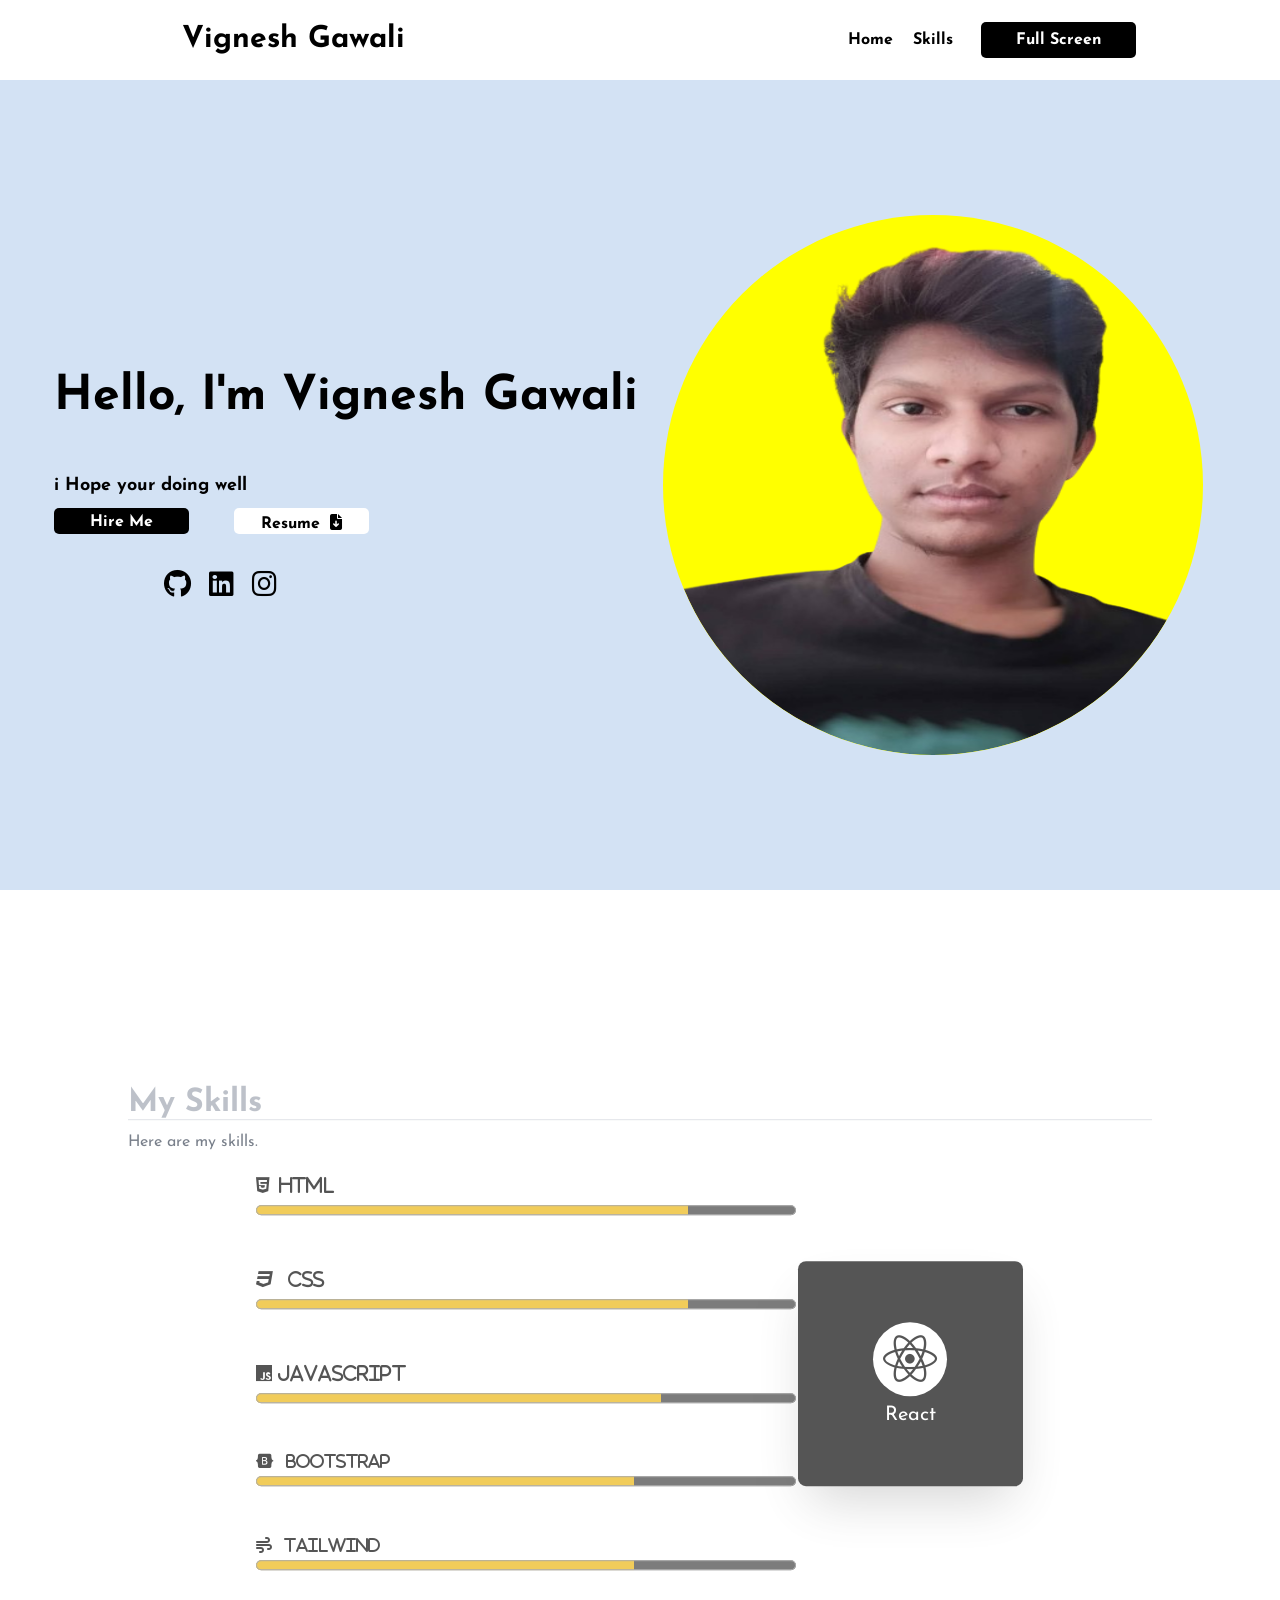
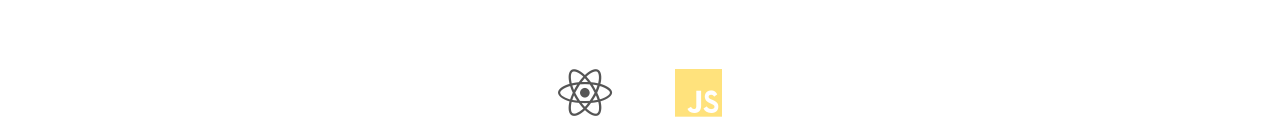
==== index.html @ c48fa905 "second commit" ====
<!DOCTYPE html>
<html lang="en">
  <head>
    <meta charset="UTF-8" />
    <meta name="viewport" content="width=device-width, initial-scale=1.0" />
    <title>Vignesh Gawali</title>
    <link rel="stylesheet" href="style.css" />
    <link rel="shortcut icon" href="./images/me.jpg" type="image/x-icon" />
    <link
      rel="stylesheet"
      href="https://cdnjs.cloudflare.com/ajax/libs/font-awesome/6.5.1/css/all.min.css"
      integrity="sha512-DTOQO9RWCH3ppGqcWaEA1BIZOC6xxalwEsw9c2QQeAIftl+Vegovlnee1c9QX4TctnWMn13TZye+giMm8e2LwA=="
      crossorigin="anonymous"
      referrerpolicy="no-referrer"
    />
    <script src="https://cdnjs.cloudflare.com/ajax/libs/gsap/3.12.5/gsap.min.js" integrity="sha512-7eHRwcbYkK4d9g/6tD/mhkf++eoTHwpNM9woBxtPUBWm67zeAfFC+HrdoE2GanKeocly/VxeLvIqwvCdk7qScg==" crossorigin="anonymous" referrerpolicy="no-referrer"></script>
  </head>
  <body>
    <div class="navcontainer" id="navbar">
      <nav class="navbar">
        <div class="right"><a href="#navbar" target="_self">Vignesh Gawali</a></div>

        <div class="left">
          <label for="check" class="check-label"
            ><i class="fa-solid fa-bars"></i
          ></label>
          <input type="checkbox" name="check" id="check" />

          <ul class="list">
            <li><a href="#main1" id="hover">Home</a></li>
            <li><a href="#skils1" id="hover" style="margin-right: 2vh;">Skills</a></li>
            <li><a href="#" id="fullscr">Full Screen</a></li>
          </ul>
        </div>
      </nav>
    </div>

    <div class="main" id="main1">
      <div class="left">
        <h1 class="name">Hello, I'm Vignesh Gawali</h1>
        <p class="sub-head caret">Web&nbsp;Developer</p>
        <p class="quote">i Hope your doing well</p>

        <div class="button-container">
          <a href="#" id="hover">Hire Me</a>
          <a href="./files/Vignesh Gawali Resume.pdf" download id="hover">
            Resume &nbsp;<i class="fa-solid fa-file-arrow-down"></i
          ></a>
        </div>

        <div class="socials">
          <a href="https://github.com/vbg3008/"
            ><i class="fa-brands fa-github"></i
          ></a>
          <a href="https://www.linkedin.com/in/vbg3008/"
            ><i class="fa-brands fa-linkedin"></i
          ></a>
          <a href="https://www.instagram.com/stories/nickhilllllllllll/"
            ><i class="fa-brands fa-instagram"></i
          ></a>
        </div>
      </div>
      <div class="right">
        <div class="img-container">
          <img src="./images/me-removebg-preview.png" class="me" alt="" />
        </div>
        <!-- <div class="circle">
          <img
            class="w-[135px] md:w-[90px] circle-text"
            src="https://ik.imagekit.io/imgkitt/tr:w-400/Full_Stack_Developer2.png?updatedAt=1683134009107"
            alt=""
          />
          <svg
            stroke="currentColor"
            fill="red"
            stroke-width="0"
            viewBox="0 0 448 512"
            class="text-black absolute top-[50%] left-[50%] translate-x-[-50%] translate-y-[-50%]"
            height="1em"
            width="1em"
            xmlns="http://www.w3.org/2000/svg"
          >
            <path
              d="M424.4 214.7L72.4 6.6C43.8-10.3 0 6.1 0 47.9V464c0 37.5 40.7 60.1 72.4 41.3l352-208c31.4-18.5 31.5-64.1 0-82.6z"
            ></path>
          </svg>
        </div> -->
      </div>
    </div>

    <div  class="skills">
      <div class="myskills">
        <h1>My Skills</h1>
        <p>Here are my skills.        </p>
      </div>

      <div class="skillbars" id="skils1">
        <div class="bars">
        <div class="html">
          <i class="fa-brands fa-html5">&nbsp;&nbsp;HTML</i>
          <progress value="80" max="100"></progress>
        </div>
        <div class="css">
          <i class="fa-brands fa-css3"> &nbsp;&nbsp;CSS</i>
          <progress value="80" max="100"></progress>
        </div>
        <div class="javascript">
          <i class="fa-brands fa-js"> Javascript</i>
          <progress value="75" max="100"></progress>
        </div>
        <!-- <div class="MaterialUi">
          <i class="fa-solid fa-m">&nbsp;&nbsp; Material Ui</i>
          <progress value="0" max="100"></progress>
        </div> -->
        <div class="Bootstrap">
          <i class="fa-brands fa-bootstrap">&nbsp;&nbsp; Bootstrap</i>
          <progress value="70" max="100"></progress>
        </div>
        <div class="Tailwind">
          <i class="fa-solid fa-wind">&nbsp;&nbsp; TailWind</i>
          <progress value="70" max="100"></progress>
        </div>
       </div>

      <div class="techcards">
        <div class="react">
          <i class="fa-brands fa-react"></i>
          <p>React</p>
        </div>
        <!-- <div class="next">
          <i class="fa-solid fa-n"></i>
          <p>Next Js</p>
        </div> -->
      </div>
    </div>

    <footer>
      <i class="fa-brands fa-react"></i>
      <i class="fa-brands fa-js" style="color: #FFD43B;"></i>
      <!-- <i class="fa-solid fa-n"></i> -->
    </footer>
 
 
 
 
 
 
 
 
 
    <script>
      //for main
      gsap.from(".navcontainer", 1, {
        opacity: 0,
        y: -1000,
        delay: 0,
      });
      gsap.from(".left", 1.3, {
        opacity: 0,
        x: -1000,
        delay: 0,
      });
      gsap.from(".right", 1.3, {
        opacity: 0,
        x: 1000,
        delay: 0,
      });

      //for skills
      gsap.from(".skills", 2, {
        scrollTrigger:".myskills",
        opacity: 0,
        y:-60,
        delay: 1.1,

      });

    </script>
 
 
 
  </body>
</html>
---- style.css ----
@import url("https://fonts.googleapis.com/css2?family=Josefin+Sans:ital,wght@0,100..700;1,100..700&display=swap");

* {
  margin: 0;
  padding: 0;
  font-family: "Josefin Sans", monospace;
  transition: all ease;
  scroll-behavior: smooth;
}
.navcontainer {
  position: sticky;
  position: -webkit-sticky;
  top: 0;
  width: 100%;
  height: auto;
  z-index: 3;
}
.navbar {
  display: flex;
  align-items: center;
  justify-content: space-between;
  background-color: white;
  z-index: 10;
  color: black;
  line-height: 76px;
  position: sticky;
  font-weight: 700;
  font-size: 16px;
  width: 100%;
  height: 80px;
  z-index: 3;
}
.navbar .right a {
  color: black;
  text-decoration: none;
  font-size: 30px;
  line-height: 36px;
}
.navbar .left {
  font-size: 16px;
  font-weight: 700;
  line-height: 24px;
}
.check-label,
#check {
  display: none;
}

.list {
  display: flex;
  justify-content: center;
  align-items: center;
  list-style: none;
}

.list ul li {
  list-style-type: none;
}
.list li a {
  color: black;
  padding: 10px;
  text-decoration: none;
  text-align: center;
  display: inline-block;
}

#fullscr {
  text-decoration: none;
  text-align: center;
  background-color: #000000;
  color: #fff;
  padding-top: 6px;
  display: inline-block;
  height: 20px;
  width: 15vh;
  border-radius: 5px;
}
#fullscr:hover {
  color: #eab308;
}

.main {
  width: 100%;
  height: 90vh;
  z-index: -1;
  display: flex;
  align-items: center;
  justify-content: space-around;
  background-color: #d3e2f4;
  top: 80px;
}

.left {
  width: 50%;
  height: auto;
  font-weight: 700;
  margin-left: 6vh;
  text-align: left;
}

.left .name {
  padding-bottom: 1vh;
  font-size: 48px;
  list-style: 48px;
}

.left .sub-head {
  white-space: none;
  overflow: hidden;
  padding-bottom: 1vh;

  font-size: 36px;
  line-height: 40px;
  color: #eab308;
  height: 34px;

  animation: typewriter_1 4s infinite both , blink-caret 4s step-end infinite;
}

@keyframes blink-caret {
  from{border-right-color: #eab308;}
  to{border-right-color: transparent;}
}
@keyframes typewriter_1 {
  0% {
    width: 0%;
    border-right: 2px solid #eab308;
  }
  50% {
    width: 37%;
    border-right: 2px solid #eab308;

  }
  100% {
    width: 0%;
  }
}

.left .quote {
  padding-bottom: 1vh;
  font-size: 18px;
  line-height: 26px;
}
.left .button-container {
  display: flex;
  align-items: center;
  justify-content: space-between;
  width: 35vh;
}
.left .button-container a {
  text-decoration: none;
  text-align: center;
  background-color: #000000;
  color: #fff;
  padding-top: 6px;
  display: inline-block;
  height: 20px;
  width: 15vh;
  border-radius: 5px;
}

.left .button-container a:nth-child(2) {
  background-color: white;
  color: black;
}

.left .socials {
  display: flex;
  align-items: center;
  justify-content: center;
  width: 35vh;
  padding-top: 4vh;
  color: black;
}

.left .socials a i {
  color: #000000;
  font-size: 28px;
  line-height: 28px;
  font-weight: 400;
  margin-left: 2vh;
}
.left .socials a i:hover {
  transform: scale(1.2);
}

.right {
  width: 50%;
  height: auto;
  font-weight: 700;
  margin-right: 6vh;
  display: flex;
  align-items: center;
  justify-content: center;
  flex-direction: column;
}

.right .img-container {
  display: flex;
  align-items: center;
  justify-content: center;
  background-color: yellow;
  border-radius: 50%;
  height: 60vh;
  width: 60vh;
  overflow: hidden;
  z-index: -10;
}

.me {
  height: 60vh;
  width: 60vh;
  border-radius: 50%;
  /* display: block; */
  vertical-align: middle;
  /* animation: ani 1.5s ease-in-out infinite; */
}

/* animationssss */
@keyframes ani {
  0% {
    transform: translateX(-5%);
  }
  20% {
    transform: translateX(-5%);
    opacity: 0.7;
  }
  40% {
    transform: translateX(5%);
    opacity: 0.4;
  }
  60% {
    transform: translateX(5%);
    opacity: 0;
  }
  80% {
    transform: translateX(10%);
    opacity: 0;
  }
  100% {
    transform: translateX(-20%);
    opacity: 1;
  }
}

@keyframes circular-motion {
  from {
    rotate: 0deg;
  }
  to {
    rotate: 360deg;
  }
}
#hover:hover {
  color: #eab308;
}

.circle img {
  height: 135px;
  width: 135px;
}

.circle {
  display: flex;
  align-items: center;
  justify-content: center;
}
svg {
  position: relative;
}
path {
  position: absolute;
  left: -40px;
}

.skills {
  height: 90vh;
  width: 100%;
  text-align: left;
}

progress {
  height: 10px;
  width: 5vh;
  accent-color: #eab308;
  color: white;
  /* background-color: white; */
  height: 20px;
  width: 60vh;
}

.skills {
  height: 90vh;
  width: 100%;
  display: flex;
  align-items: flex-start;
  justify-content: flex-start;
  flex-direction: column;
  padding-top: 40px;
  text-align: left;
}

.skills .myskills {
  border-bottom: none;
  margin: auto;
  margin-bottom: 2vh;
  color: #9ca3af;
  width: 80%;
  display: flex;
  flex-direction: column;
  align-items: center;
  justify-content: center;
}

.skills .myskills h1 {
  border-bottom: 1px solid #d1d5db;
  width: 100%;
}
.skills .myskills p {
  width: 100%;
  padding-top: 10px;
  line-height: 24px;
  color: #374151;
}

.skills .skillbars {
  width: 60%;
  margin: 0 auto;
  display: flex;
  gap: 2;
  align-items: center;
  justify-content: center;
  text-align: left;
}
.skills .skillbars .html i,
.css i,
.javascript i,
.MaterialUi i {
  display: block;
  font-size: 18px;
  line-height: 28px;
}

.bars {
  display: flex;
  gap: 5vh;
  flex-direction: column;
}

.techcards {
  width: 50%;
  height: inherit;
  text-align: center;
  display: flex;
  justify-content: center;
  flex-direction: column;

  align-items: center;
  gap: 10vh;
}

.techcards .react,
.next {
  background-color: black;
  border-radius: 8px;
  box-shadow: 0 25px 50px -12px rgb(0 0 0 / 0.25);
  height: 25vh;
  width: 25vh;
  color: white;
  display: flex;
  justify-content: center;
  flex-direction: column;

  align-items: center;
  font-size: 20px;
}

.react i,
.next i {
  background: white;
  color: black;
  font-size: 6vh;
  border-radius: 50%;
  padding: 10px;
  margin-bottom: 1vh;
}

/* footerrr */
footer {
  clear: both;
  position: relative;
  /* height: 200px; */
  margin-top: 10vh;
  width: 100%;
  height: 6vh;
  display: flex;
  align-items: center;
  justify-content: center;
  font-size: 6vh;
  /* position: absolute;
  bottom: 0; */
  color: black;
  gap: 7vh;
}

/* footer i:nth-child(2) {
  background-color: black;
} */

/* responsivee */

@media screen and (max-width: 700px) {
  .main {
    padding-top: 2vh;
    flex-direction: column-reverse;
    gap: 4vh;
    height: auto;
    width: 100%;
    justify-content: flex-start;
    overflow: hidden;
  }

  .left .socials {
    text-align: center;
    padding-bottom: 10vh;
    letter-spacing: 10px;
  }

  .skills .skillbars {
    flex-direction: column;
    gap: 10vh;
  }
  .skills .myskills {
    display: flex;
    justify-content: flex-start;
    align-items: start;
    margin: 0 auto;
    margin-bottom: 5vh;
  }
}

@media screen and (max-width: 700px) {
  .list {
    height: 100vh;
    width: 100%;
    display: flex;
    flex-direction: column;
    position: fixed;
    background: white;
    top: 50px;
    left: 100%;
    z-index: 5;
  }
  .check-label {
    display: block;
    text-align: right;
    margin-right: 5vh;
  }

  #check:checked ~ ul {
    left: 0%;
    transition: all ease-in-out 0.5s;
    z-index: 5;
  }
}
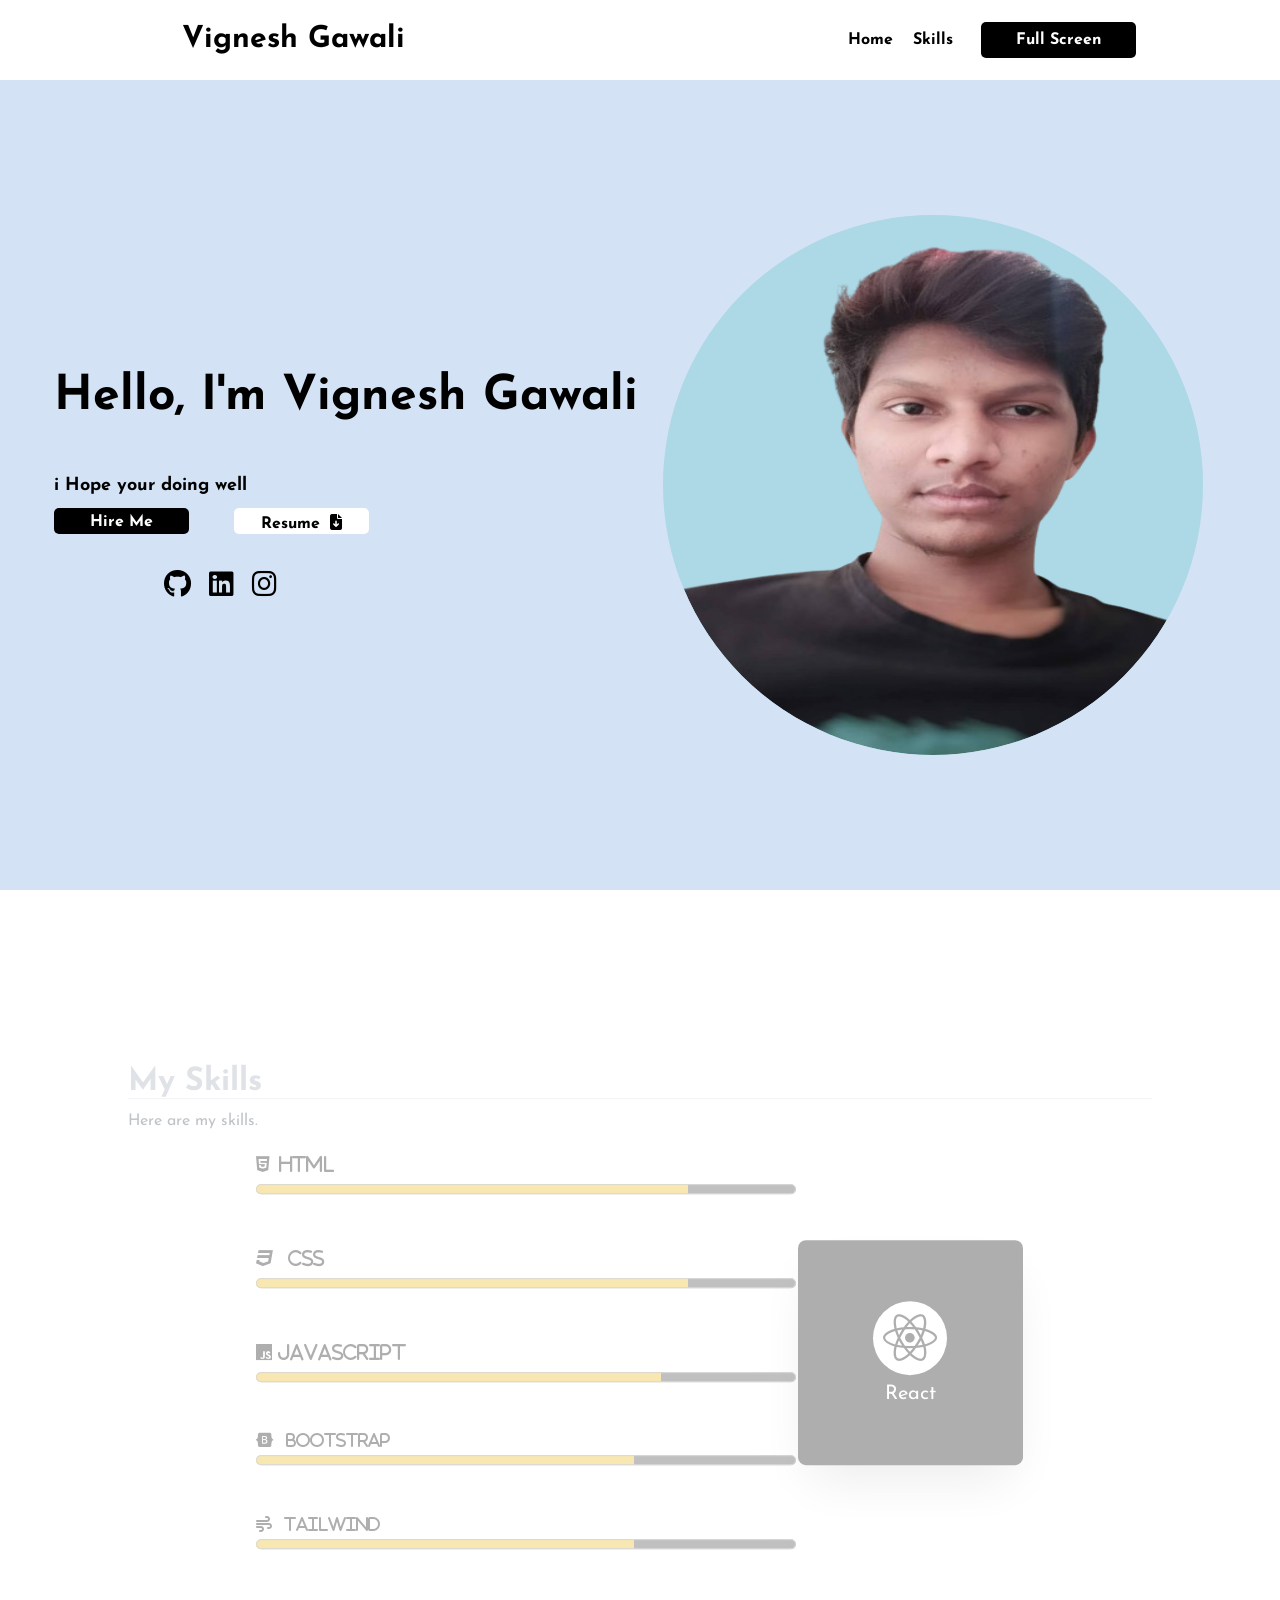
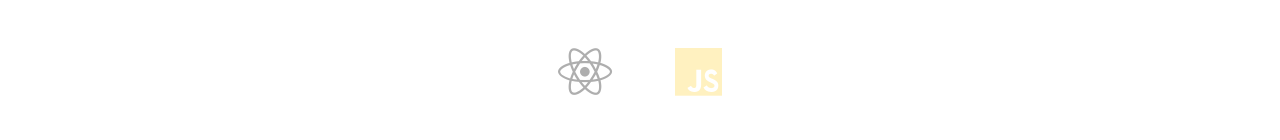
==== commit 865fa658: "Update index.html" ====
--- a/index.html
+++ b/index.html
@@ -2,7 +2,8 @@
 <html lang="en">
   <head>
     <meta charset="UTF-8" />
-    <meta name="viewport" content="width=device-width, initial-scale=1.0" />
+<!--     <meta name="viewport" content="width=device-width, initial-scale=1.0" /> -->
+    <meta name="viewport" content="width=1024">
     <title>Vignesh Gawali</title>
     <link rel="stylesheet" href="style.css" />
     <link rel="shortcut icon" href="./images/me.jpg" type="image/x-icon" />
--- a/style.css
+++ b/style.css
@@ -199,7 +199,7 @@
   display: flex;
   align-items: center;
   justify-content: center;
-  background-color: yellow;
+  background-color: lightblue;
   border-radius: 50%;
   height: 60vh;
   width: 60vh;
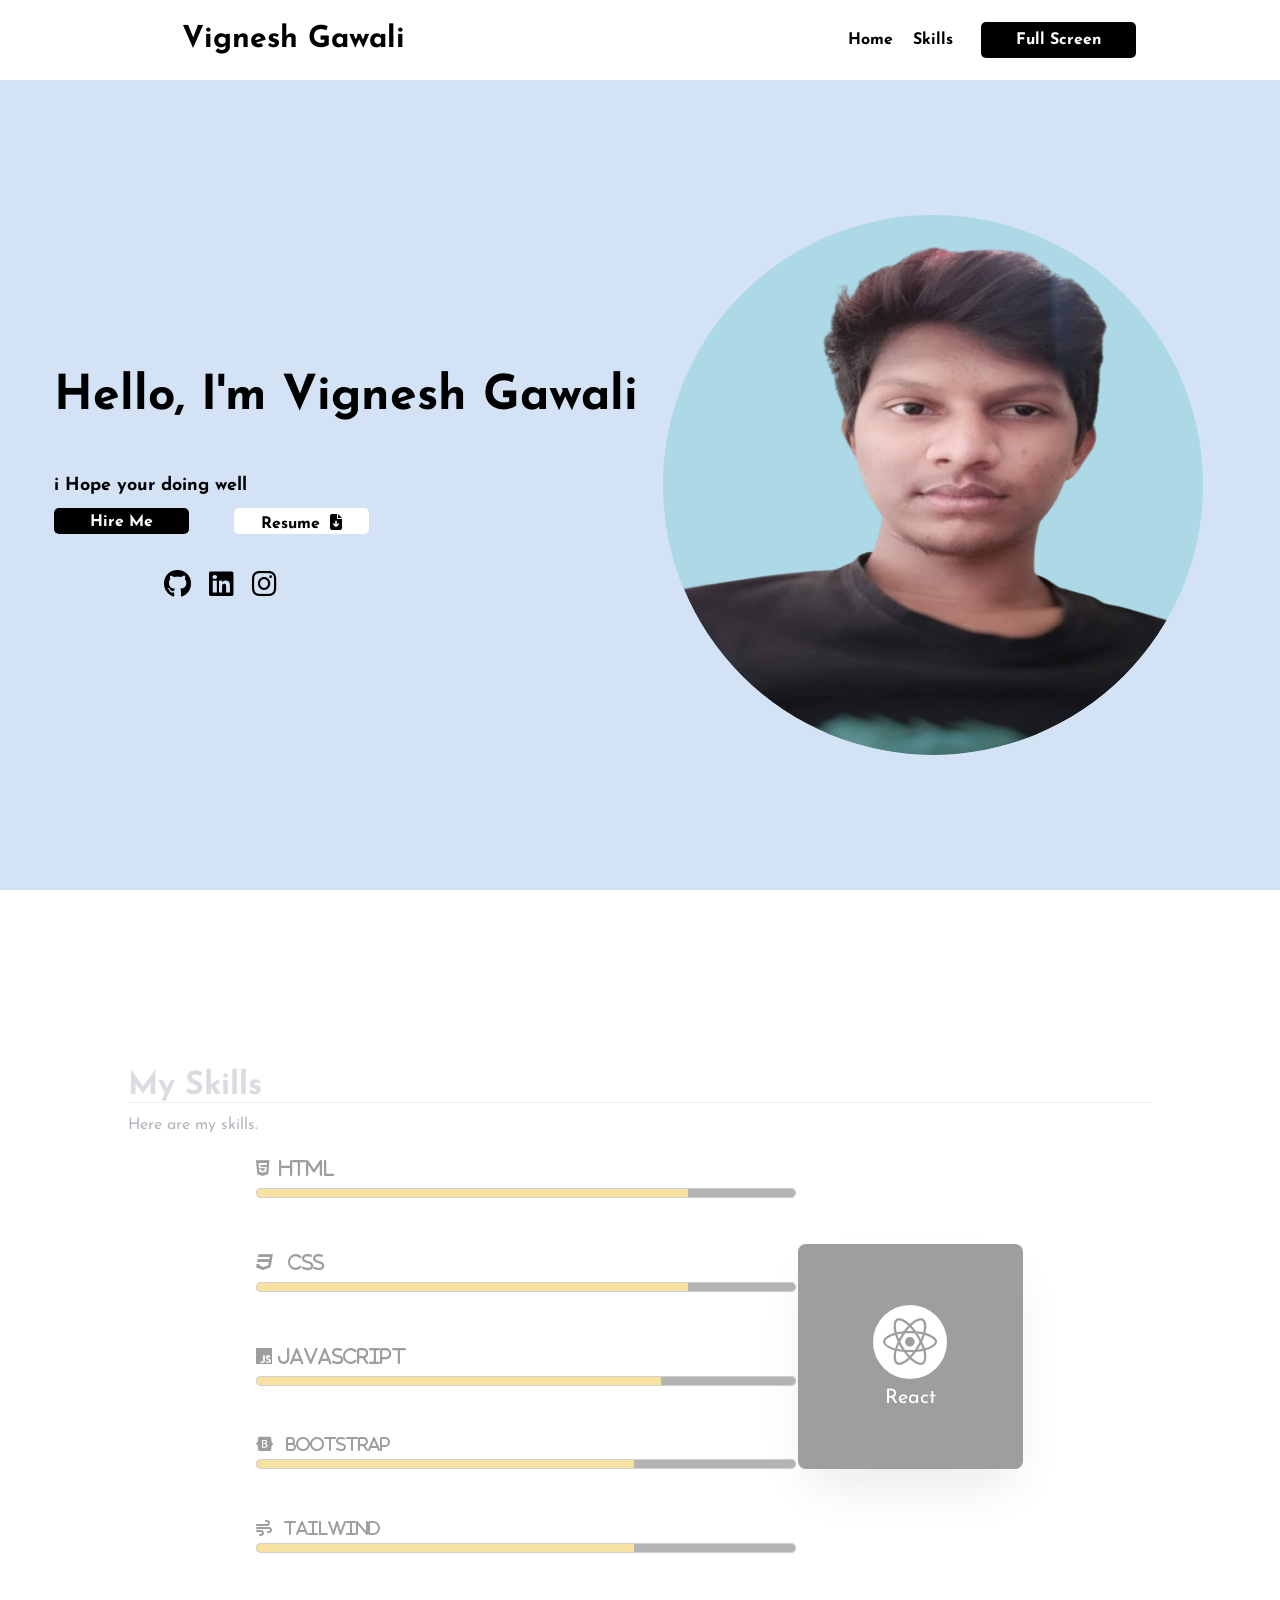
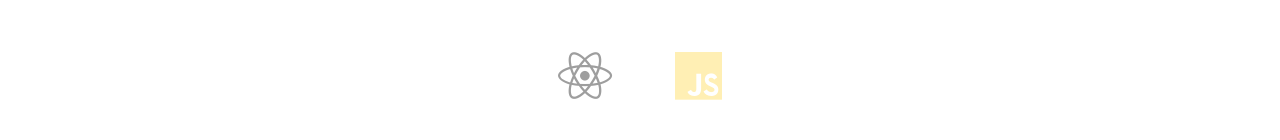
==== commit 1751ebbb: "Update index.html" ====
--- a/index.html
+++ b/index.html
@@ -3,7 +3,7 @@
   <head>
     <meta charset="UTF-8" />
 <!--     <meta name="viewport" content="width=device-width, initial-scale=1.0" /> -->
-    <meta name="viewport" content="width=1024">
+    <meta name="viewport" content="width=1500">
     <title>Vignesh Gawali</title>
     <link rel="stylesheet" href="style.css" />
     <link rel="shortcut icon" href="./images/me.jpg" type="image/x-icon" />
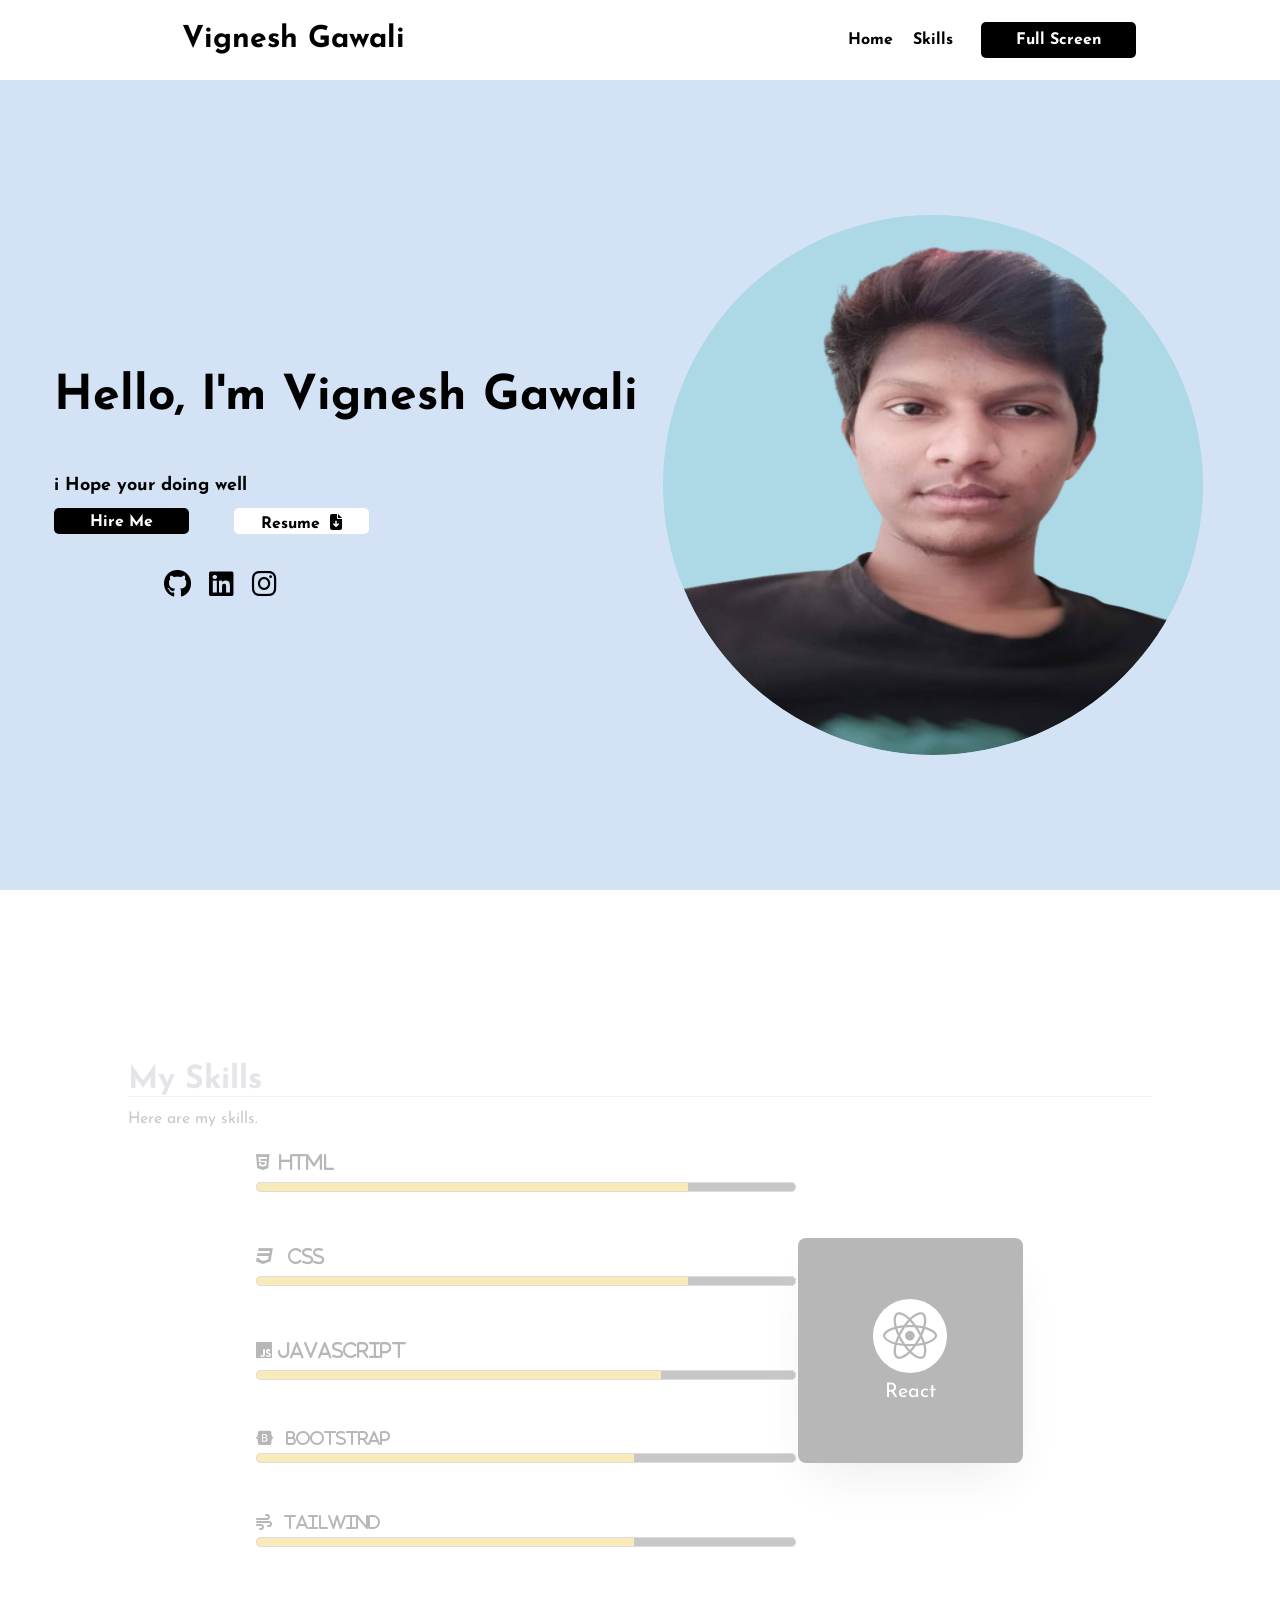
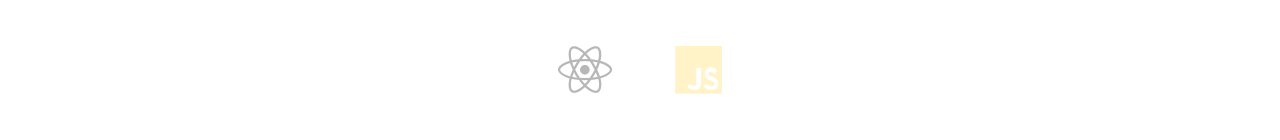
==== commit f274137d: "Update index.html" ====
--- a/index.html
+++ b/index.html
@@ -2,9 +2,9 @@
 <html lang="en">
   <head>
     <meta charset="UTF-8" />
-<!--     <meta name="viewport" content="width=device-width, initial-scale=1.0" /> -->
-    <meta name="viewport" content="width=1500">
-    <title>Vignesh Gawali</title>
+    <meta name="viewport" content="width=device-width, initial-scale=1.0" />
+<!--     <meta name="viewport" content="width=1500">
+    <title>Vignesh Gawali</title> -->
     <link rel="stylesheet" href="style.css" />
     <link rel="shortcut icon" href="./images/me.jpg" type="image/x-icon" />
     <link
